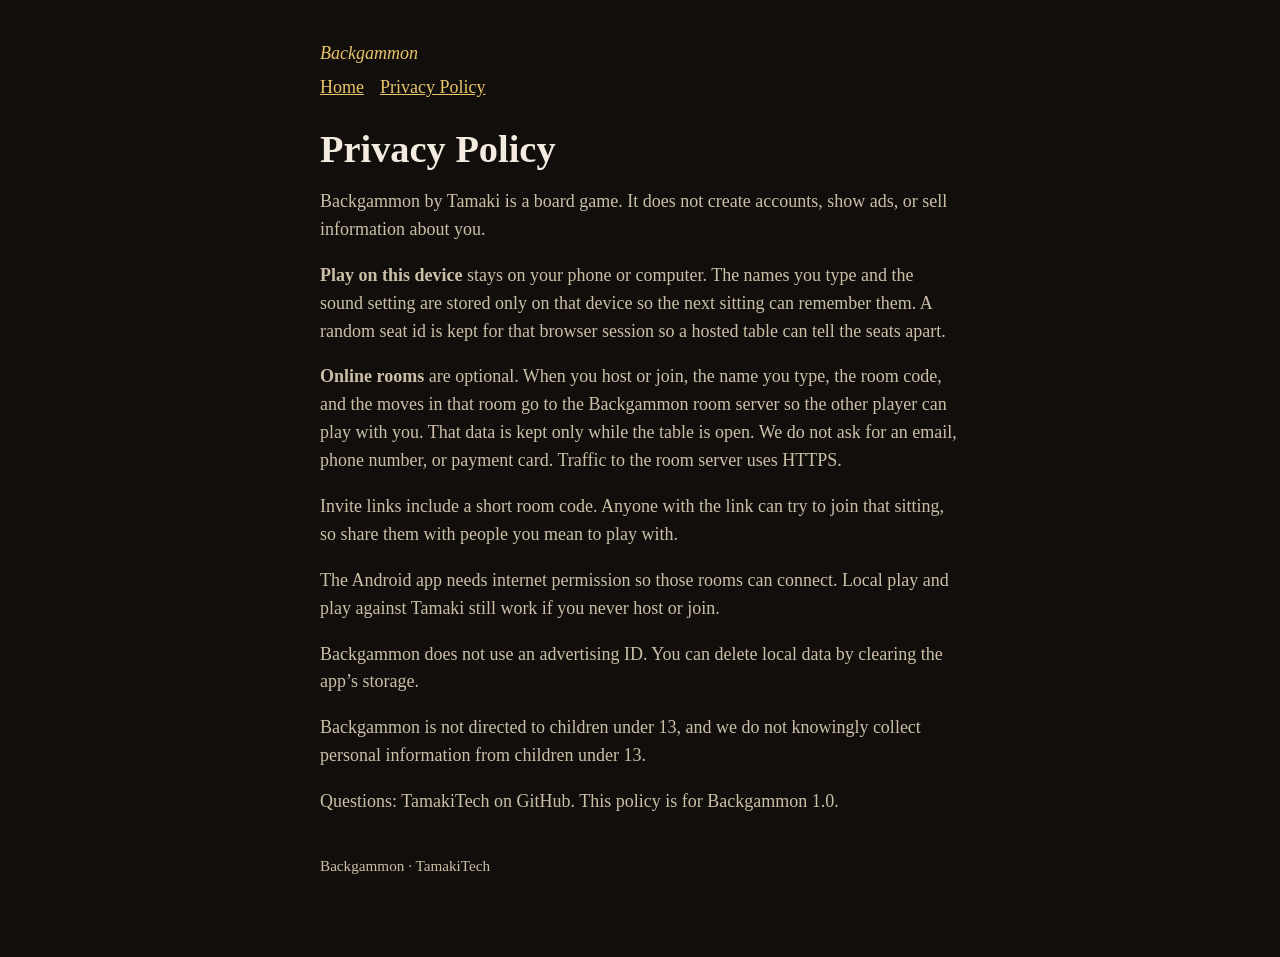
==== privacy.html @ b8e3742a "Publish the Backgammon privacy page for the Play listing. Co-authored-by: Cursor <cursoragent@cursor" ====
<!doctype html>
<html lang="en">
  <head>
    <meta charset="UTF-8" />
    <meta name="viewport" content="width=device-width, initial-scale=1" />
    <meta name="theme-color" content="#120e0b" />
    <title>Privacy Policy — Backgammon</title>
    <link rel="stylesheet" href="styles.css" />
  </head>
  <body>
    <main>
      <p class="brand">Backgammon</p>
      <nav>
        <a href="index.html">Home</a>
        <a href="privacy.html">Privacy Policy</a>
      </nav>
      <h1>Privacy Policy</h1>
      <p>Backgammon by Tamaki is a board game. It does not create accounts, show ads, or sell information about you.</p>
      <p>
        <strong>Play on this device</strong> stays on your phone or computer. The names you type and the sound
        setting are stored only on that device so the next sitting can remember them. A random seat id is kept for
        that browser session so a hosted table can tell the seats apart.
      </p>
      <p>
        <strong>Online rooms</strong> are optional. When you host or join, the name you type, the room code, and the
        moves in that room go to the Backgammon room server so the other player can play with you. That data is kept
        only while the table is open. We do not ask for an email, phone number, or payment card. Traffic to the room
        server uses HTTPS.
      </p>
      <p>
        Invite links include a short room code. Anyone with the link can try to join that sitting, so share them
        with people you mean to play with.
      </p>
      <p>
        The Android app needs internet permission so those rooms can connect. Local play and play against Tamaki
        still work if you never host or join.
      </p>
      <p>
        Backgammon does not use an advertising ID. You can delete local data by clearing the app’s storage.
      </p>
      <p>
        Backgammon is not directed to children under 13, and we do not knowingly collect personal information from
        children under 13.
      </p>
      <p>Questions: TamakiTech on GitHub. This policy is for Backgammon 1.0.</p>
      <p class="footer">Backgammon · TamakiTech</p>
    </main>
  </body>
</html>
---- styles.css ----
body {
  margin: 0;
  background: #120e0b;
  color: #f3ebe0;
  font: 18px/1.55 Georgia, "Times New Roman", serif;
}

main {
  max-width: 40rem;
  margin: 0 auto;
  padding: 2.5rem 1.4rem 4rem;
}

.brand {
  margin: 0 0 0.4rem;
  color: #e8c56a;
  font-family: Georgia, "Times New Roman", serif;
  font-style: italic;
}

nav {
  display: flex;
  gap: 1rem;
  margin: 0 0 1.6rem;
}

h1 {
  font-family: Georgia, "Times New Roman", serif;
  font-size: 2.4rem;
  line-height: 1.1;
  margin: 0 0 1rem;
}

p {
  color: #cbbfa8;
}

a {
  color: #e8c56a;
}

.footer {
  margin-top: 2.4rem;
  font-size: 0.95rem;
}
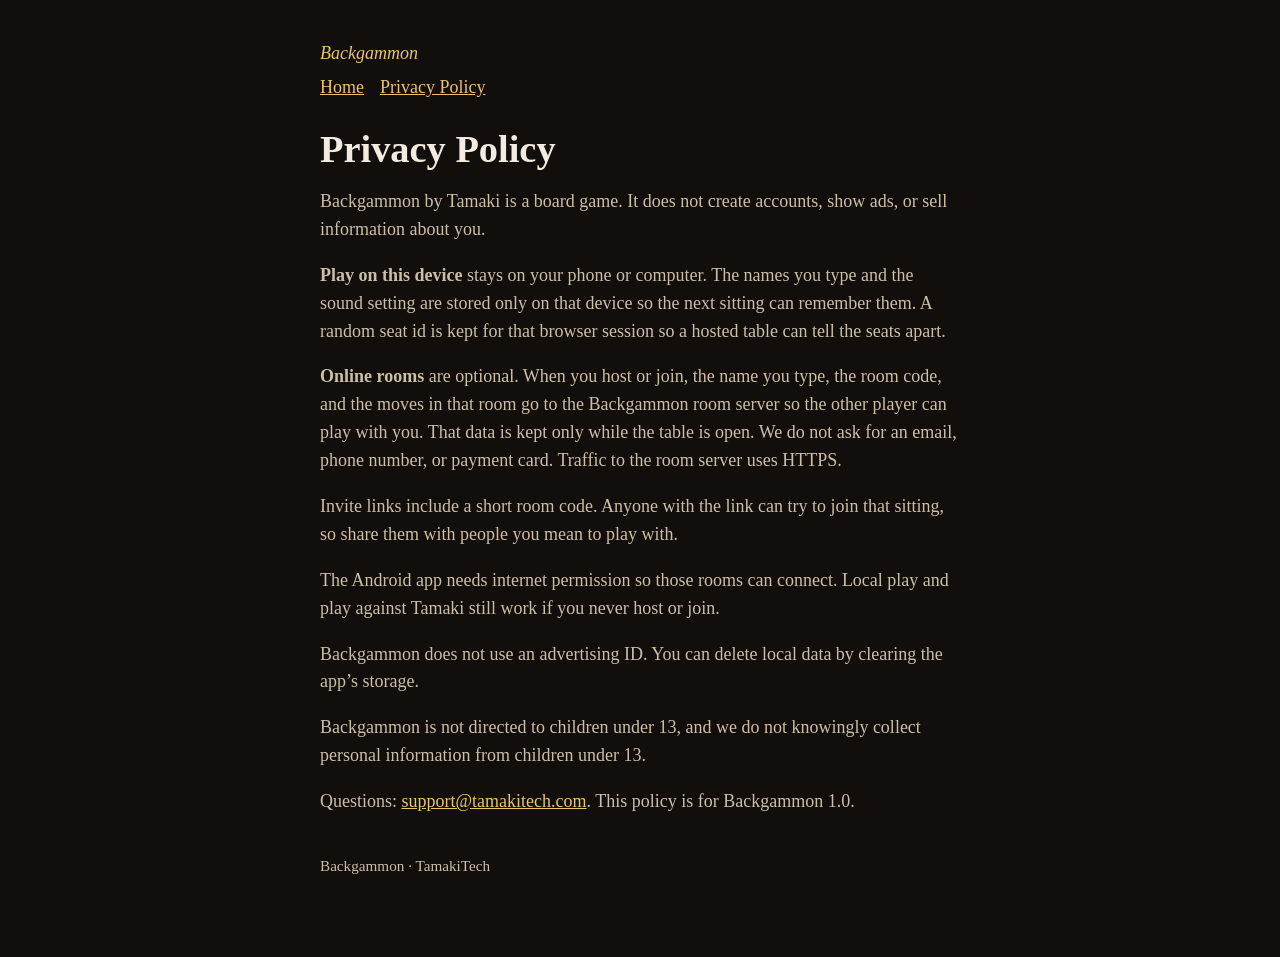
==== commit 204819e5: "Point privacy questions to the support email. Co-authored-by: Cursor <cursoragent@cursor.com>" ====
--- a/privacy.html
+++ b/privacy.html
@@ -42,7 +42,7 @@
         Backgammon is not directed to children under 13, and we do not knowingly collect personal information from
         children under 13.
       </p>
-      <p>Questions: TamakiTech on GitHub. This policy is for Backgammon 1.0.</p>
+      <p>Questions: <a href="mailto:support@tamakitech.com">support@tamakitech.com</a>. This policy is for Backgammon 1.0.</p>
       <p class="footer">Backgammon · TamakiTech</p>
     </main>
   </body>
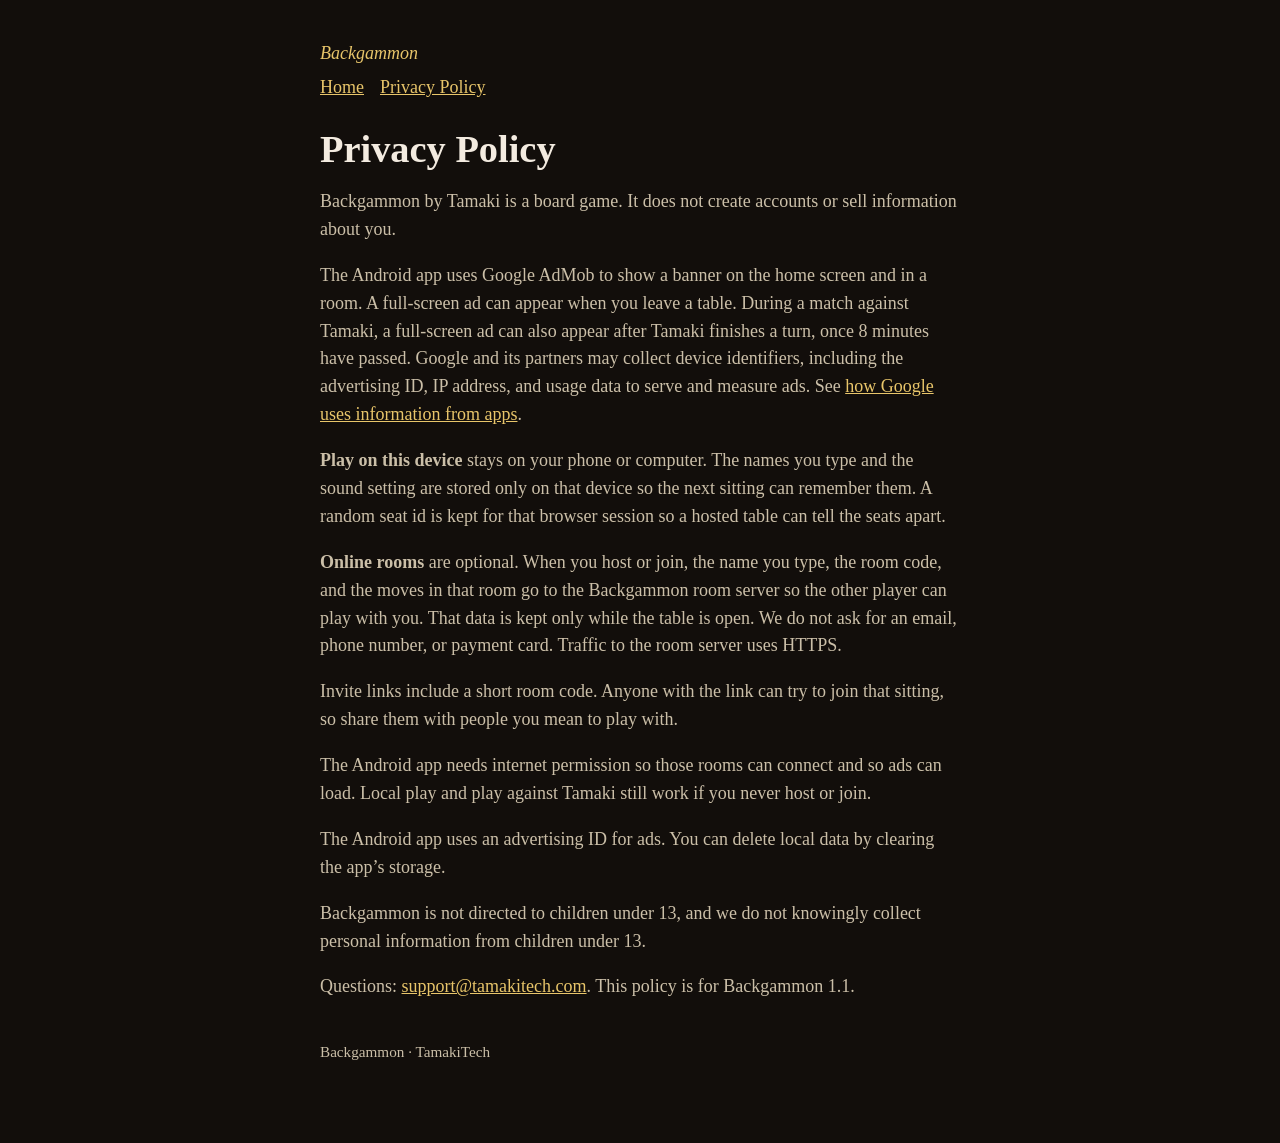
==== commit eb36b528: "Describe AdMob banner and full-screen ads in the privacy policy. Co-authored-by: Cursor <cursoragent" ====
--- a/privacy.html
+++ b/privacy.html
@@ -15,7 +15,14 @@
         <a href="privacy.html">Privacy Policy</a>
       </nav>
       <h1>Privacy Policy</h1>
-      <p>Backgammon by Tamaki is a board game. It does not create accounts, show ads, or sell information about you.</p>
+      <p>Backgammon by Tamaki is a board game. It does not create accounts or sell information about you.</p>
+      <p>
+        The Android app uses Google AdMob to show a banner on the home screen and in a room. A full-screen ad can
+        appear when you leave a table. During a match against Tamaki, a full-screen ad can also appear after
+        Tamaki finishes a turn, once 8 minutes have passed. Google and its partners may collect device
+        identifiers, including the advertising ID, IP address, and usage data to serve and measure ads. See
+        <a href="https://policies.google.com/technologies/ads" rel="noopener noreferrer">how Google uses information from apps</a>.
+      </p>
       <p>
         <strong>Play on this device</strong> stays on your phone or computer. The names you type and the sound
         setting are stored only on that device so the next sitting can remember them. A random seat id is kept for
@@ -32,17 +39,17 @@
         with people you mean to play with.
       </p>
       <p>
-        The Android app needs internet permission so those rooms can connect. Local play and play against Tamaki
-        still work if you never host or join.
+        The Android app needs internet permission so those rooms can connect and so ads can load. Local play and
+        play against Tamaki still work if you never host or join.
       </p>
       <p>
-        Backgammon does not use an advertising ID. You can delete local data by clearing the app’s storage.
+        The Android app uses an advertising ID for ads. You can delete local data by clearing the app’s storage.
       </p>
       <p>
         Backgammon is not directed to children under 13, and we do not knowingly collect personal information from
         children under 13.
       </p>
-      <p>Questions: <a href="mailto:support@tamakitech.com">support@tamakitech.com</a>. This policy is for Backgammon 1.0.</p>
+      <p>Questions: <a href="mailto:support@tamakitech.com">support@tamakitech.com</a>. This policy is for Backgammon 1.1.</p>
       <p class="footer">Backgammon · TamakiTech</p>
     </main>
   </body>
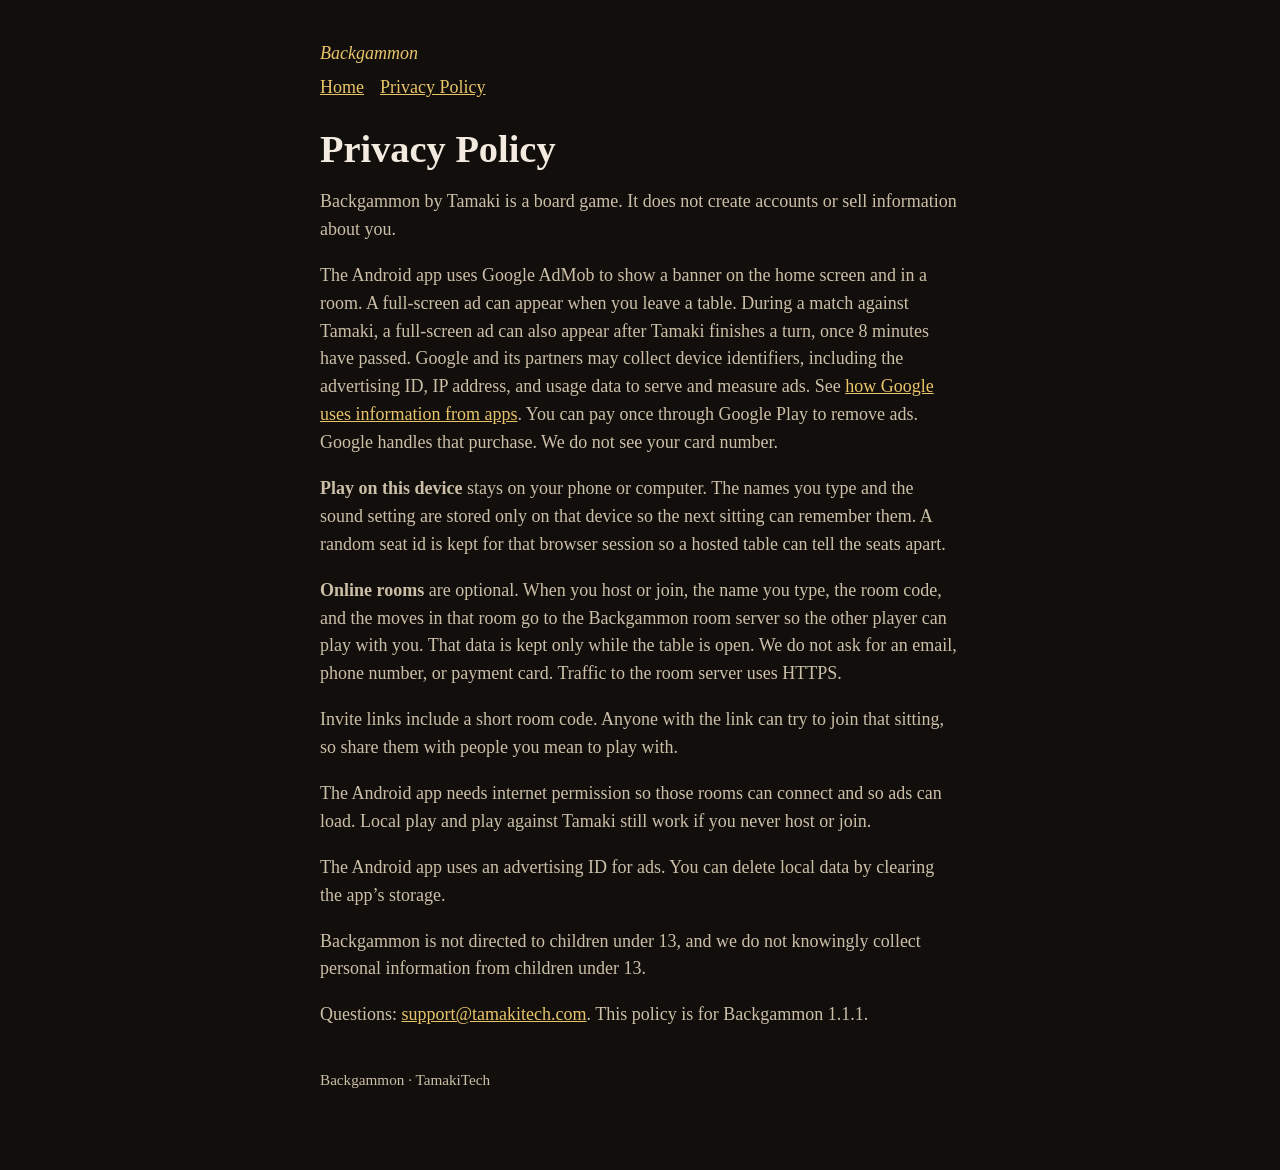
==== commit e10c8067: "Mention the one-time purchase that removes ads. Co-authored-by: Cursor <cursoragent@cursor.com>" ====
--- a/privacy.html
+++ b/privacy.html
@@ -22,6 +22,8 @@
         Tamaki finishes a turn, once 8 minutes have passed. Google and its partners may collect device
         identifiers, including the advertising ID, IP address, and usage data to serve and measure ads. See
         <a href="https://policies.google.com/technologies/ads" rel="noopener noreferrer">how Google uses information from apps</a>.
+        You can pay once through Google Play to remove ads. Google handles that purchase. We do not see your card
+        number.
       </p>
       <p>
         <strong>Play on this device</strong> stays on your phone or computer. The names you type and the sound
@@ -49,7 +51,7 @@
         Backgammon is not directed to children under 13, and we do not knowingly collect personal information from
         children under 13.
       </p>
-      <p>Questions: <a href="mailto:support@tamakitech.com">support@tamakitech.com</a>. This policy is for Backgammon 1.1.</p>
+      <p>Questions: <a href="mailto:support@tamakitech.com">support@tamakitech.com</a>. This policy is for Backgammon 1.1.1.</p>
       <p class="footer">Backgammon · TamakiTech</p>
     </main>
   </body>
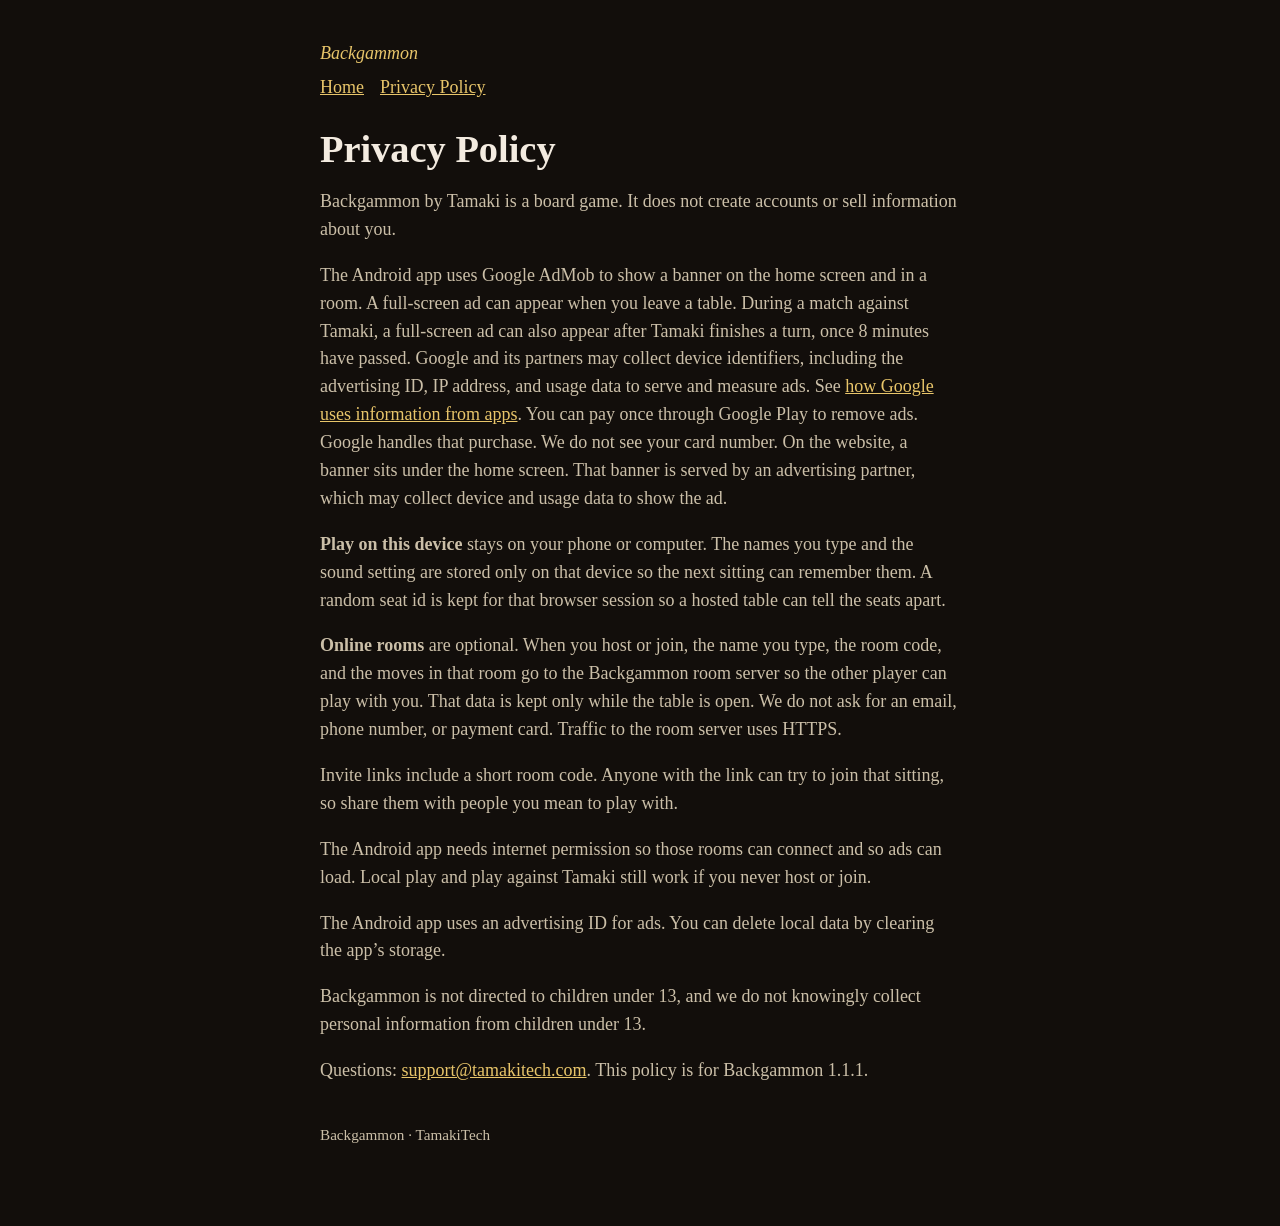
==== commit 18d61844: "Mention the website home-screen banner. Co-authored-by: Cursor <cursoragent@cursor.com>" ====
--- a/privacy.html
+++ b/privacy.html
@@ -23,7 +23,8 @@
         identifiers, including the advertising ID, IP address, and usage data to serve and measure ads. See
         <a href="https://policies.google.com/technologies/ads" rel="noopener noreferrer">how Google uses information from apps</a>.
         You can pay once through Google Play to remove ads. Google handles that purchase. We do not see your card
-        number.
+        number. On the website, a banner sits under the home screen. That banner is served by an advertising
+        partner, which may collect device and usage data to show the ad.
       </p>
       <p>
         <strong>Play on this device</strong> stays on your phone or computer. The names you type and the sound
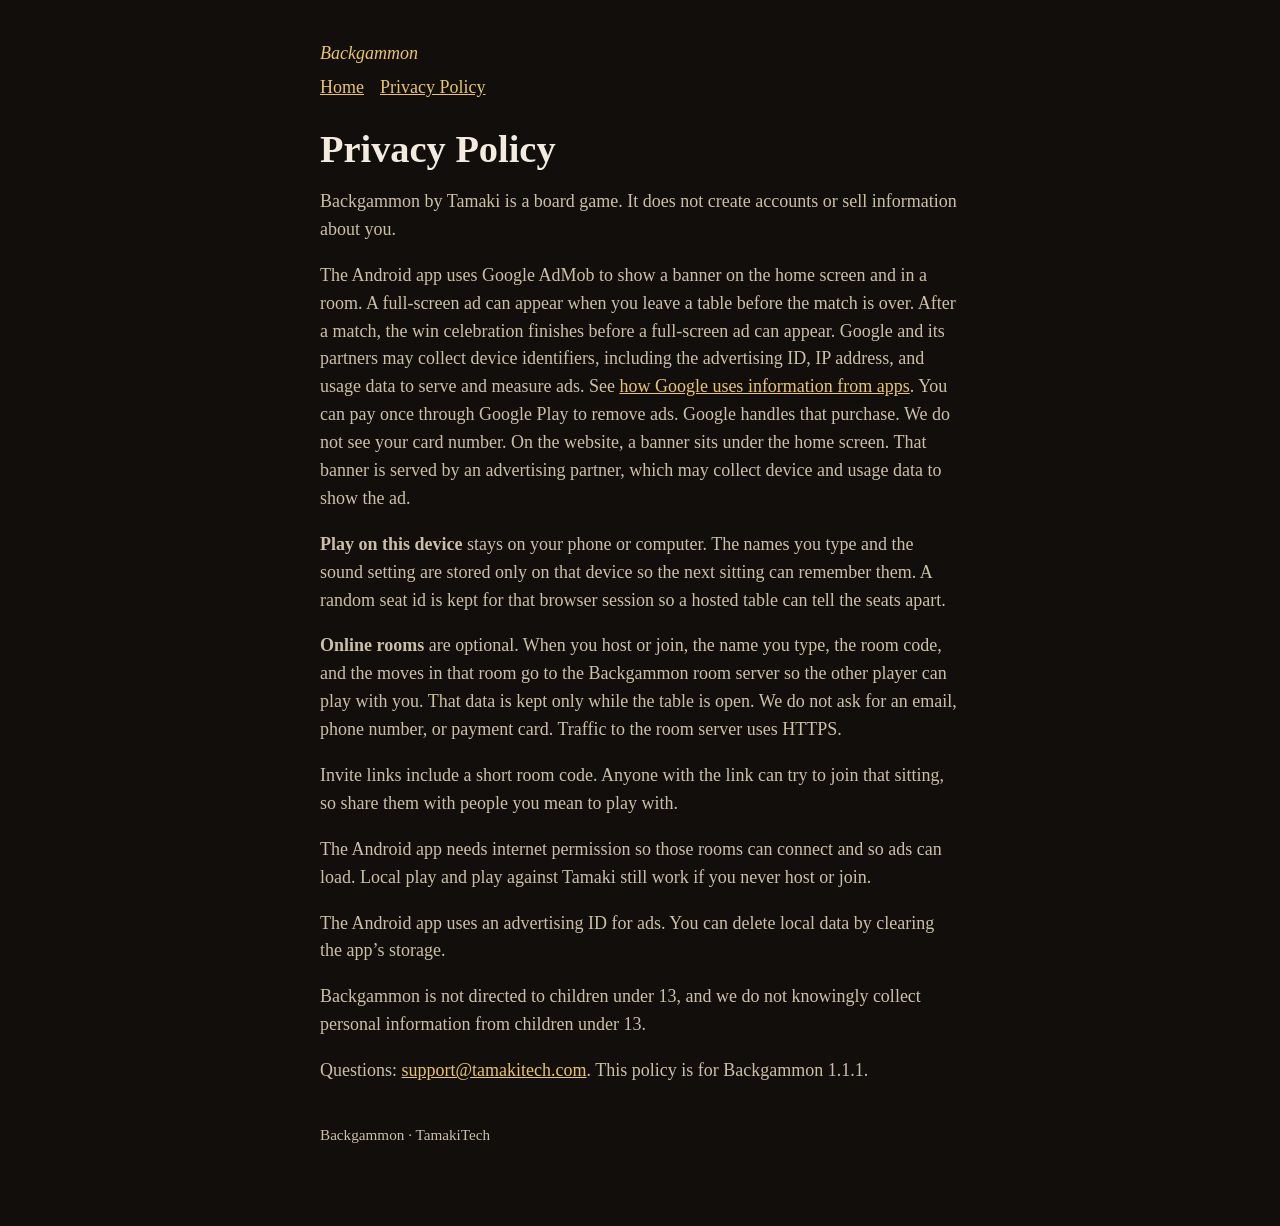
==== commit 7c3bf240: "privacy update" ====
--- a/privacy.html
+++ b/privacy.html
@@ -18,8 +18,8 @@
       <p>Backgammon by Tamaki is a board game. It does not create accounts or sell information about you.</p>
       <p>
         The Android app uses Google AdMob to show a banner on the home screen and in a room. A full-screen ad can
-        appear when you leave a table. During a match against Tamaki, a full-screen ad can also appear after
-        Tamaki finishes a turn, once 8 minutes have passed. Google and its partners may collect device
+        appear when you leave a table before the match is over. After a match, the win celebration finishes before
+        a full-screen ad can appear. Google and its partners may collect device
         identifiers, including the advertising ID, IP address, and usage data to serve and measure ads. See
         <a href="https://policies.google.com/technologies/ads" rel="noopener noreferrer">how Google uses information from apps</a>.
         You can pay once through Google Play to remove ads. Google handles that purchase. We do not see your card
